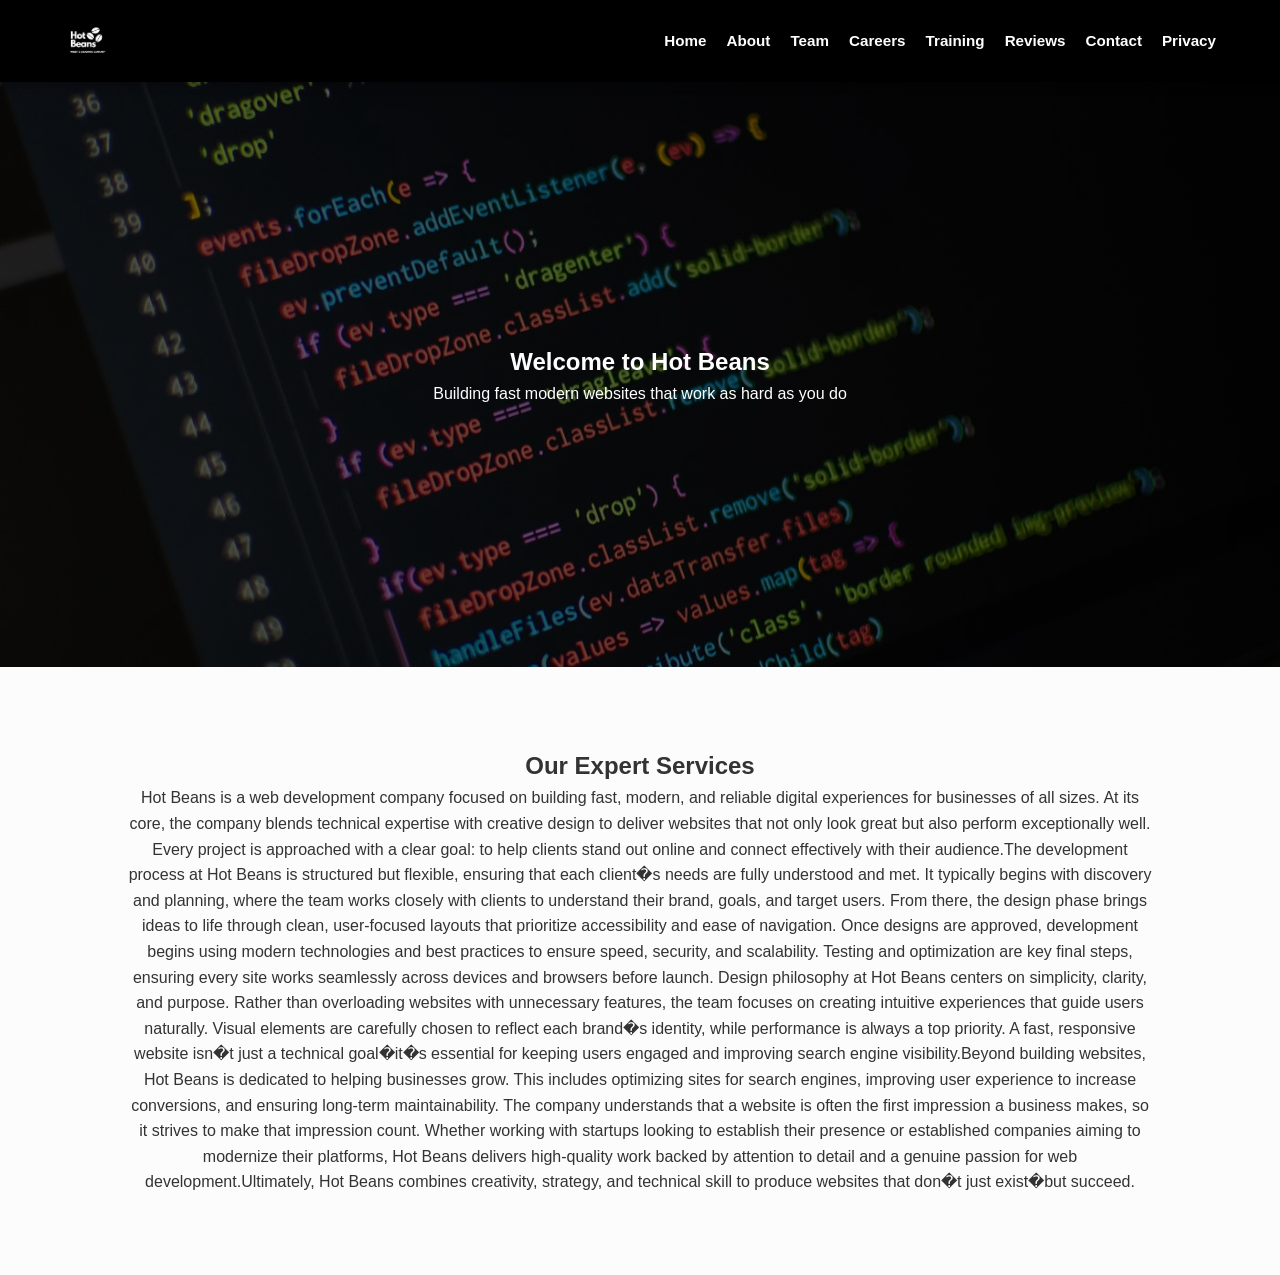
==== index.html @ b8879fb4 "Add files via upload" ====
<!DOCTYPE html>
<html lang="en">
<head>
    <meta charset="UTF-8"><title>Hot Beans - Home</title>
    <link rel="stylesheet" href="styles.css">
</head>
<body>
    <header>
        <img src="images/logo.png" class="logo" alt="Logo">
        <div class="menu-toggle" id="mobile-menu"><span class="bar"></span><span class="bar"></span><span class="bar"></span></div>
        <nav class="nav-menu">
            <a href="index.html">Home</a>
            <a href="about.html">About</a>
            <a href="team.html">Team</a>
            <a href="careers.html">Careers</a>
            <a href="training.html">Training</a>
            <a href="reviews.html">Reviews</a>
            <a href="contact.html">Contact</a>
            <a href="privacy.html">Privacy</a>
        </nav>
    </header>
    <section class="hero">
        <h1>Welcome to Hot Beans</h1>
        <p>Building fast modern websites that  work as hard as you do</p>
    </section>
    <section>
        <h2>Our Expert Services</h2>
        <p>
            Hot Beans is a web development company focused on building fast, modern, and reliable digital experiences for businesses of all sizes. At its core, the company blends technical expertise with creative design to deliver websites that not only look great but also perform exceptionally well. Every project is approached with a clear goal: to help clients stand out online and connect effectively with their audience.The development process at Hot Beans is structured but flexible, ensuring that each client�s needs are fully understood and met. It typically begins with discovery and planning, where the team works closely with clients to understand their brand, goals, and target users. From there, the design phase brings ideas to life through clean, user-focused layouts that prioritize accessibility and ease of navigation. Once designs are approved, development begins using modern technologies and best practices to ensure speed, security, and scalability. Testing and optimization are key final steps, ensuring every site works seamlessly across devices and browsers before launch. Design philosophy at Hot Beans centers on simplicity, clarity, and purpose. Rather than overloading websites with unnecessary features, the team focuses on creating intuitive experiences that guide users naturally. Visual elements are carefully chosen to reflect each brand�s identity, while performance is always a top priority. A fast, responsive website isn�t just a technical goal�it�s essential for keeping users engaged and improving search engine visibility.Beyond building websites, Hot Beans is dedicated to helping businesses grow. This includes optimizing sites for search engines, improving user experience to increase conversions, and ensuring long-term maintainability. The company understands that a website is often the first impression a business makes, so it strives to make that impression count. Whether working with startups looking to establish their presence or established companies aiming to modernize their platforms, Hot Beans delivers high-quality work backed by attention to detail and a genuine passion for web development.Ultimately, Hot Beans combines creativity, strategy, and technical skill to produce websites that don�t just exist�but succeed.
        </p>
    </section>
    <script src="script.js"></script>
</body>
</html>
---- styles.css ----
/* --- Modern Base Styles --- */
html {
    scroll-behavior: smooth; /* Makes page transitions feel premium */
}

* {
    box-sizing: border-box;
    margin: 0;
    padding: 0;
}

body {
    font-family: 'Segoe UI', Roboto, Helvetica, Arial, sans-serif;
    line-height: 1.6;
    color: #333;
    background-color: #fcfcfc;
}

/* --- Navigation --- */
header {
    background: #000;
    color: #fff;
    display: flex;
    justify-content: space-between;
    align-items: center;
    padding: 1rem 5%;
    position: sticky;
    top: 0;
    z-index: 1000;
    box-shadow: 0 2px 10px rgba(0,0,0,0.3);
}

.logo { height: 50px; cursor: pointer; }

.nav-menu { display: flex; gap: 20px; }

.nav-menu a {
    color: #fff;
    text-decoration: none;
    font-weight: 600;
    font-size: 0.95rem;
    transition: color 0.3s;
}

.nav-menu a:hover { color: #ff9900; }

/* --- Hamburger Menu --- */
.menu-toggle { display: none; flex-direction: column; cursor: pointer; }
.bar { width: 25px; height: 3px; background-color: white; margin: 4px 0; transition: 0.4s; }

/* --- Hero & Sections --- */
section { padding: 80px 10%; text-align: center; }

.hero {
    background: linear-gradient(rgba(0,0,0,0.6), rgba(0,0,0,0.6)), 
                url('images/Code.jpg') center/cover no-repeat;
    height: 65vh;
    display: flex;
    flex-direction: column;
    justify-content: center;
    align-items: center;
    color: white;
}

.page-img { 
    width: 100%; 
    max-width: 850px; 
    border-radius: 12px; 
    margin-bottom: 30px;
    box-shadow: 0 10px 30px rgba(0,0,0,0.1);
}

/* --- Grids (Team & Videos) --- */
.team-grid, .video-grid {
    display: grid;
    grid-template-columns: repeat(auto-fit, minmax(280px, 1fr));
    gap: 25px;
    margin-top: 40px;
}

.card, .video-card {
    background: #fff;
    padding: 20px;
    border-radius: 12px;
    box-shadow: 0 4px 15px rgba(0,0,0,0.05);
    transition: transform 0.3s ease, box-shadow 0.3s ease;
    text-align: left;
}

.card:hover, .video-card:hover {
    transform: translateY(-8px);
    box-shadow: 0 12px 25px rgba(0,0,0,0.15);
}

.card img {
    width: 100%;
    height: 250px;
    object-fit: cover;
    border-radius: 8px;
    margin-bottom: 15px;
}

/* --- Training Page Videos --- */
.video-card iframe {
    border-radius: 8px;
    margin-bottom: 15px;
}

/* --- Forms & Buttons --- */
.form-container {
    max-width: 650px;
    margin: 40px auto;
    padding: 30px;
    background: #fff;
    border-radius: 12px;
    box-shadow: 0 5px 20px rgba(0,0,0,0.05);
}

input, textarea {
    width: 100%;
    padding: 12px;
    margin: 10px 0;
    border: 1px solid #ddd;
    border-radius: 6px;
    font-size: 1rem;
}

button {
    background: #ff9900;
    color: white;
    border: none;
    padding: 14px;
    cursor: pointer;
    font-weight: bold;
    border-radius: 6px;
    width: 100%;
    transition: background 0.3s;
}

button:hover { background: #e68a00; }

/* --- Reviews --- */
.review-card {
    background: #fff;
    border-left: 6px solid #ff9900;
    margin: 15px 0;
    padding: 20px;
    text-align: left;
    border-radius: 0 8px 8px 0;
    box-shadow: 0 2px 10px rgba(0,0,0,0.05);
}

/* --- Mobile Responsive --- */
@media (max-width: 768px) {
    .menu-toggle { display: flex; }
    .nav-menu {
        display: none;
        flex-direction: column;
        width: 100%;
        position: absolute;
        top: 80px;
        left: 0;
        background: #000;
        padding: 30px;
        text-align: center;
    }
    .nav-menu.active { display: flex; }
}
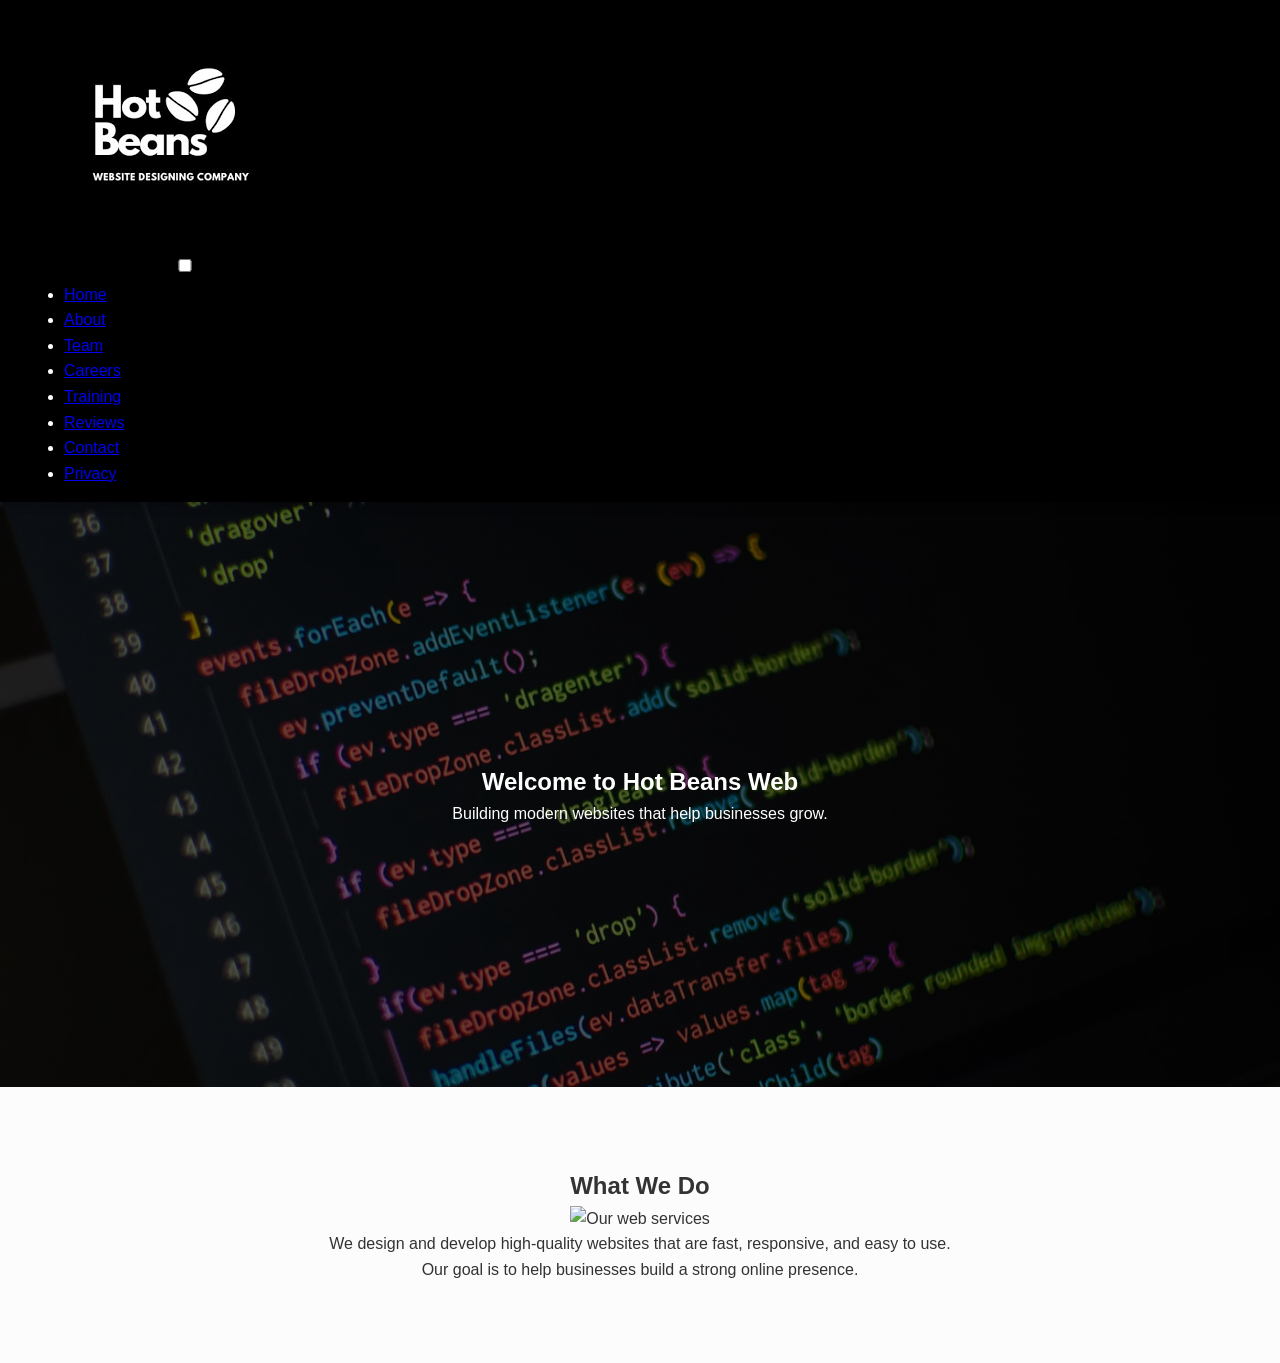
==== commit db04b343: "Update index.html" ====
--- a/index.html
+++ b/index.html
@@ -1,34 +1,74 @@
 <!DOCTYPE html>
 <html lang="en">
 <head>
-    <meta charset="UTF-8"><title>Hot Beans - Home</title>
-    <link rel="stylesheet" href="styles.css">
+  <!-- Defines character set -->
+  <meta charset="UTF-8">
+
+  <!-- Makes page responsive -->
+  <meta name="viewport" content="width=device-width, initial-scale=1.0">
+
+  <title>Hot Beans Web | Home</title>
+
+  <!-- Link CSS -->
+  <link rel="stylesheet" href="styles.css">
 </head>
+
 <body>
-    <header>
-        <img src="images/logo.png" class="logo" alt="Logo">
-        <div class="menu-toggle" id="mobile-menu"><span class="bar"></span><span class="bar"></span><span class="bar"></span></div>
-        <nav class="nav-menu">
-            <a href="index.html">Home</a>
-            <a href="about.html">About</a>
-            <a href="team.html">Team</a>
-            <a href="careers.html">Careers</a>
-            <a href="training.html">Training</a>
-            <a href="reviews.html">Reviews</a>
-            <a href="contact.html">Contact</a>
-            <a href="privacy.html">Privacy</a>
-        </nav>
-    </header>
-    <section class="hero">
-        <h1>Welcome to Hot Beans</h1>
-        <p>Building fast modern websites that  work as hard as you do</p>
-    </section>
-    <section>
-        <h2>Our Expert Services</h2>
-        <p>
-            Hot Beans is a web development company focused on building fast, modern, and reliable digital experiences for businesses of all sizes. At its core, the company blends technical expertise with creative design to deliver websites that not only look great but also perform exceptionally well. Every project is approached with a clear goal: to help clients stand out online and connect effectively with their audience.The development process at Hot Beans is structured but flexible, ensuring that each client�s needs are fully understood and met. It typically begins with discovery and planning, where the team works closely with clients to understand their brand, goals, and target users. From there, the design phase brings ideas to life through clean, user-focused layouts that prioritize accessibility and ease of navigation. Once designs are approved, development begins using modern technologies and best practices to ensure speed, security, and scalability. Testing and optimization are key final steps, ensuring every site works seamlessly across devices and browsers before launch. Design philosophy at Hot Beans centers on simplicity, clarity, and purpose. Rather than overloading websites with unnecessary features, the team focuses on creating intuitive experiences that guide users naturally. Visual elements are carefully chosen to reflect each brand�s identity, while performance is always a top priority. A fast, responsive website isn�t just a technical goal�it�s essential for keeping users engaged and improving search engine visibility.Beyond building websites, Hot Beans is dedicated to helping businesses grow. This includes optimizing sites for search engines, improving user experience to increase conversions, and ensuring long-term maintainability. The company understands that a website is often the first impression a business makes, so it strives to make that impression count. Whether working with startups looking to establish their presence or established companies aiming to modernize their platforms, Hot Beans delivers high-quality work backed by attention to detail and a genuine passion for web development.Ultimately, Hot Beans combines creativity, strategy, and technical skill to produce websites that don�t just exist�but succeed.
-        </p>
-    </section>
-    <script src="script.js"></script>
+
+<!-- NAVBAR -->
+<header>
+  <nav class="navbar">
+
+    <!-- LOGO -->
+    <img src="images/logo.png" alt="Hot Beans Web Logo">
+
+    <!-- MOBILE MENU TOGGLE -->
+    <input type="checkbox" id="menu-toggle">
+
+    <!-- HAMBURGER ICON -->
+    <label for="menu-toggle" class="hamburger">
+      <span></span><span></span><span></span>
+    </label>
+
+    <!-- NAV LINKS -->
+    <ul class="nav-links">
+      <li><a href="index.html">Home</a></li>
+      <li><a href="about.html">About</a></li>
+      <li><a href="team.html">Team</a></li>
+      <li><a href="careers.html">Careers</a></li>
+      <li><a href="training.html">Training</a></li>
+      <li><a href="reviews.html">Reviews</a></li>
+      <li><a href="contact.html">Contact</a></li>
+      <li><a href="privacy.html">Privacy</a></li>
+    </ul>
+
+  </nav>
+</header>
+
+<!-- HERO -->
+<section class="hero">
+  <h1>Welcome to Hot Beans Web</h1>
+  <p>Building modern websites that help businesses grow.</p>
+</section>
+
+<!-- MAIN CONTENT -->
+<section>
+  <h2>What We Do</h2>
+
+  <!-- IMAGE -->
+  <img src="images/home-services.jpg" alt="Our web services">
+
+  <p>
+    We design and develop high-quality websites that are fast, responsive,
+    and easy to use.
+  </p>
+
+  <p>
+    Our goal is to help businesses build a strong online presence.
+  </p>
+</section>
+
+<script src="script.js"></script>
+
 </body>
-</html>+</html>
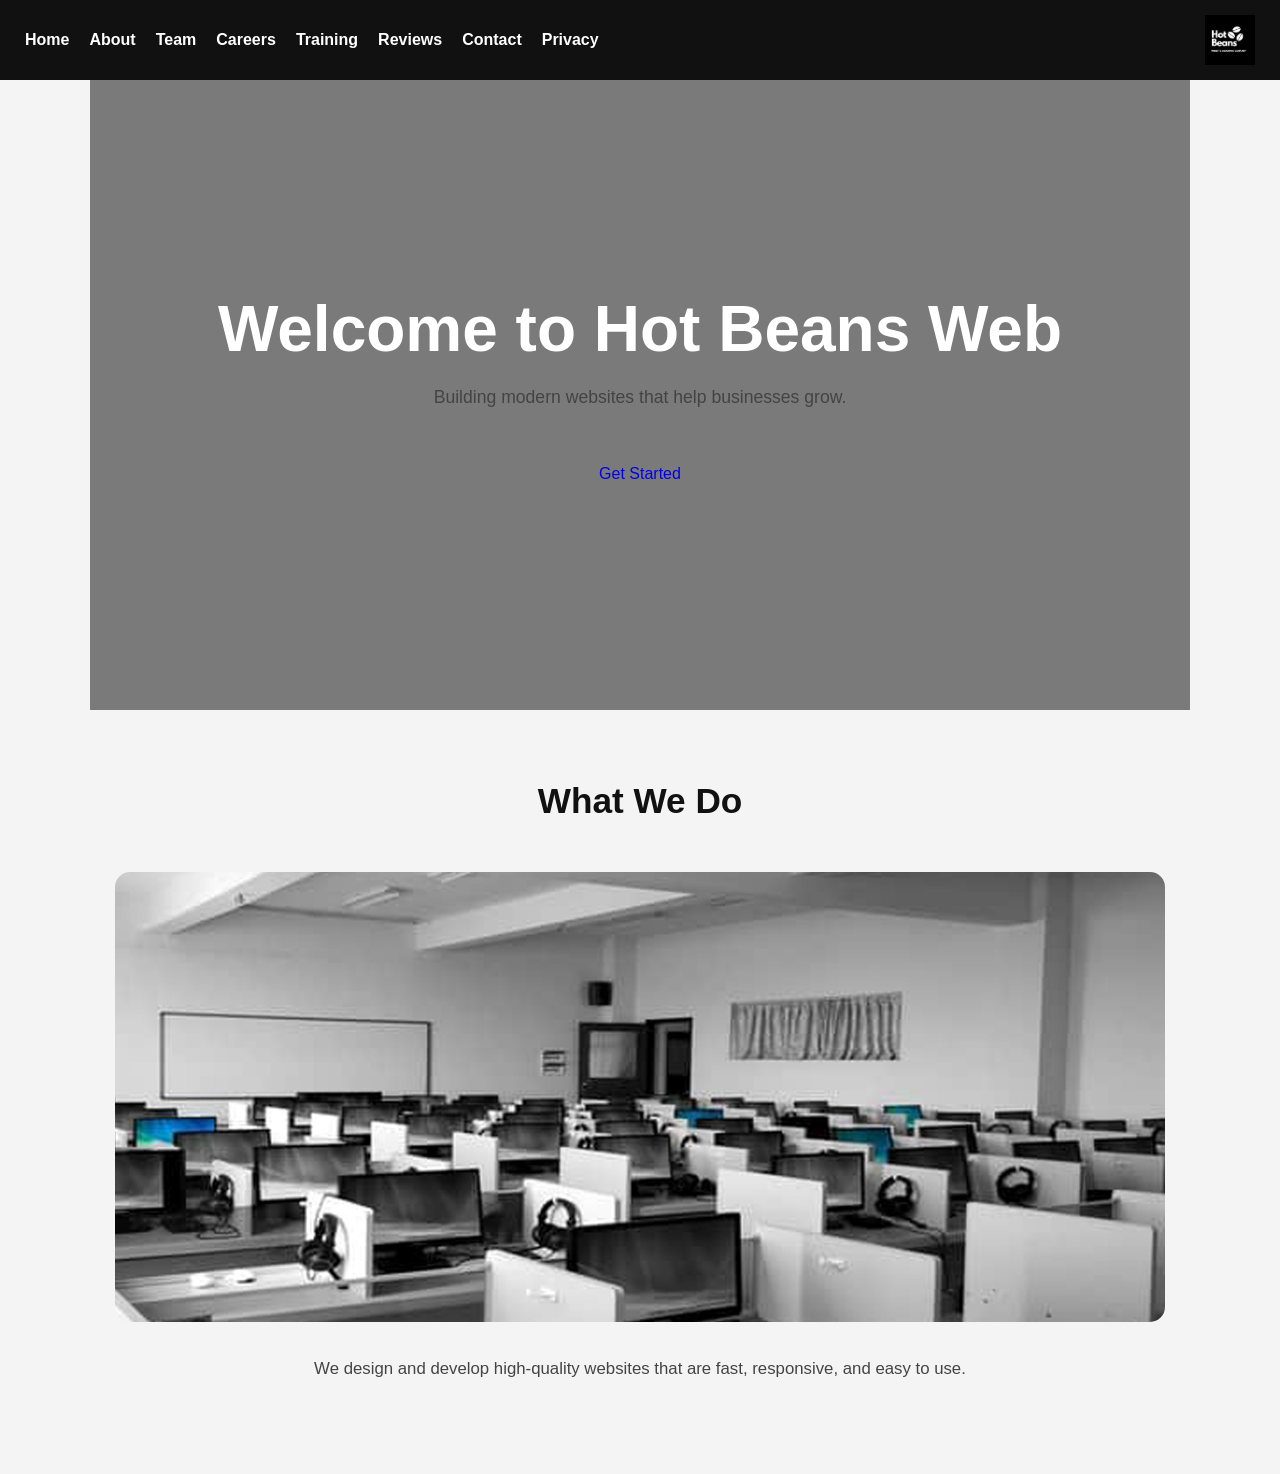
==== commit 9ec8cf27: "Update index.html" ====
--- a/index.html
+++ b/index.html
@@ -1,36 +1,14 @@
 <!DOCTYPE html>
 <html lang="en">
 <head>
-  <!-- Defines character set -->
   <meta charset="UTF-8">
-
-  <!-- Makes page responsive -->
   <meta name="viewport" content="width=device-width, initial-scale=1.0">
-
   <title>Hot Beans Web | Home</title>
-
-  <!-- Link CSS -->
   <link rel="stylesheet" href="styles.css">
 </head>
-
 <body>
-
-<!-- NAVBAR -->
 <header>
   <nav class="navbar">
-
-    <!-- LOGO -->
-    <img src="images/logo.png" alt="Hot Beans Web Logo">
-
-    <!-- MOBILE MENU TOGGLE -->
-    <input type="checkbox" id="menu-toggle">
-
-    <!-- HAMBURGER ICON -->
-    <label for="menu-toggle" class="hamburger">
-      <span></span><span></span><span></span>
-    </label>
-
-    <!-- NAV LINKS -->
     <ul class="nav-links">
       <li><a href="index.html">Home</a></li>
       <li><a href="about.html">About</a></li>
@@ -41,34 +19,21 @@
       <li><a href="contact.html">Contact</a></li>
       <li><a href="privacy.html">Privacy</a></li>
     </ul>
-
+    <img src="images/logo.png" alt="Hot Beans Web Logo" class="logo">
+    <input type="checkbox" id="menu-toggle">
+    <label for="menu-toggle" class="hamburger"><span></span><span></span><span></span></label>
   </nav>
 </header>
-
-<!-- HERO -->
 <section class="hero">
   <h1>Welcome to Hot Beans Web</h1>
   <p>Building modern websites that help businesses grow.</p>
+  <a href="contact.html" class="btn-primary" style="text-decoration:none; display:inline-block; margin-top:15px; width:auto; padding: 12px 30px;">Get Started</a>
 </section>
-
-<!-- MAIN CONTENT -->
 <section>
   <h2>What We Do</h2>
-
-  <!-- IMAGE -->
-  <img src="images/home-services.jpg" alt="Our web services">
-
-  <p>
-    We design and develop high-quality websites that are fast, responsive,
-    and easy to use.
-  </p>
-
-  <p>
-    Our goal is to help businesses build a strong online presence.
-  </p>
+  <img src="images/home-services.jpg" alt="Our web services" class="featured-image">
+  <p>We design and develop high-quality websites that are fast, responsive, and easy to use.</p>
 </section>
-
 <script src="script.js"></script>
-
 </body>
 </html>
--- a/styles.css
+++ b/styles.css
@@ -1,168 +1,426 @@
-/* --- Modern Base Styles --- */
-html {
-    scroll-behavior: smooth; /* Makes page transitions feel premium */
-}
+/* =========================
+   GLOBAL RESET
+========================= */
 
 * {
-    box-sizing: border-box;
-    margin: 0;
-    padding: 0;
-}
+  margin: 0;
+  padding: 0;
+  box-sizing: border-box;
+}
+
+/* =========================
+   BODY
+========================= */
 
 body {
-    font-family: 'Segoe UI', Roboto, Helvetica, Arial, sans-serif;
-    line-height: 1.6;
-    color: #333;
-    background-color: #fcfcfc;
-}
-
-/* --- Navigation --- */
-header {
-    background: #000;
-    color: #fff;
+  font-family: Arial, sans-serif;
+  background: #f4f4f4;
+  color: #222;
+  line-height: 1.7;
+  overflow-x: hidden;
+}
+
+/* =========================
+   HEADINGS
+========================= */
+
+h1,
+h2,
+h3 {
+  line-height: 1.2;
+}
+
+/* =========================
+   NAVBAR
+========================= */
+
+.navbar {
+  position: relative;
+
+  display: flex;
+  justify-content: space-between;
+  align-items: center;
+
+  background: #111;
+
+  padding: 15px 25px;
+}
+
+/* LOGO */
+
+.logo {
+  height: 50px;
+}
+
+/* =========================
+   NAVIGATION LINKS
+========================= */
+
+.nav-links {
+  display: flex;
+  gap: 20px;
+
+  list-style: none;
+}
+
+.nav-links li a {
+  color: white;
+
+  text-decoration: none;
+
+  font-weight: bold;
+
+  transition: 0.3s;
+}
+
+.nav-links li a:hover {
+  color: #00bfff;
+}
+
+/* =========================
+   HAMBURGER MENU
+========================= */
+
+#menu-toggle {
+  display: none;
+}
+
+.hamburger {
+  display: none;
+
+  flex-direction: column;
+
+  cursor: pointer;
+
+  gap: 5px;
+}
+
+/* 3 LINES */
+
+.hamburger span {
+  width: 28px;
+  height: 3px;
+
+  background: white;
+
+  border-radius: 3px;
+}
+
+/* =========================
+   MOBILE MENU
+========================= */
+
+@media (max-width: 768px) {
+
+  .hamburger {
     display: flex;
-    justify-content: space-between;
-    align-items: center;
-    padding: 1rem 5%;
-    position: sticky;
-    top: 0;
-    z-index: 1000;
-    box-shadow: 0 2px 10px rgba(0,0,0,0.3);
-}
-
-.logo { height: 50px; cursor: pointer; }
-
-.nav-menu { display: flex; gap: 20px; }
-
-.nav-menu a {
-    color: #fff;
-    text-decoration: none;
-    font-weight: 600;
-    font-size: 0.95rem;
-    transition: color 0.3s;
-}
-
-.nav-menu a:hover { color: #ff9900; }
-
-/* --- Hamburger Menu --- */
-.menu-toggle { display: none; flex-direction: column; cursor: pointer; }
-.bar { width: 25px; height: 3px; background-color: white; margin: 4px 0; transition: 0.4s; }
-
-/* --- Hero & Sections --- */
-section { padding: 80px 10%; text-align: center; }
+  }
+
+  .nav-links {
+    position: absolute;
+
+    top: 75px;
+    right: 20px;
+
+    width: 220px;
+
+    background: #111;
+
+    border-radius: 10px;
+
+    padding: 15px;
+
+    flex-direction: column;
+
+    display: none;
+
+    box-shadow: 0 5px 15px rgba(0,0,0,0.3);
+  }
+
+  .nav-links li {
+    margin: 10px 0;
+  }
+
+  #menu-toggle:checked + .hamburger + .nav-links {
+    display: flex;
+  }
+}
+
+/* =========================
+   HERO SECTION
+========================= */
 
 .hero {
-    background: linear-gradient(rgba(0,0,0,0.6), rgba(0,0,0,0.6)), 
-                url('images/Code.jpg') center/cover no-repeat;
-    height: 65vh;
-    display: flex;
-    flex-direction: column;
-    justify-content: center;
-    align-items: center;
-    color: white;
-}
-
-.page-img { 
-    width: 100%; 
-    max-width: 850px; 
-    border-radius: 12px; 
-    margin-bottom: 30px;
-    box-shadow: 0 10px 30px rgba(0,0,0,0.1);
-}
-
-/* --- Grids (Team & Videos) --- */
-.team-grid, .video-grid {
-    display: grid;
-    grid-template-columns: repeat(auto-fit, minmax(280px, 1fr));
-    gap: 25px;
-    margin-top: 40px;
-}
-
-.card, .video-card {
-    background: #fff;
-    padding: 20px;
-    border-radius: 12px;
-    box-shadow: 0 4px 15px rgba(0,0,0,0.05);
-    transition: transform 0.3s ease, box-shadow 0.3s ease;
-    text-align: left;
-}
-
-.card:hover, .video-card:hover {
-    transform: translateY(-8px);
-    box-shadow: 0 12px 25px rgba(0,0,0,0.15);
-}
+  min-height: 70vh;
+
+  display: flex;
+  flex-direction: column;
+  justify-content: center;
+  align-items: center;
+
+  text-align: center;
+
+  padding: 60px 20px;
+
+  background:
+    linear-gradient(
+      rgba(0,0,0,0.5),
+      rgba(0,0,0,0.5)
+    ),
+    url("images/hero.jpg");
+
+  background-size: cover;
+  background-position: center;
+
+  color: white;
+}
+
+.hero h1 {
+  font-size: clamp(2rem, 5vw, 4rem);
+
+  margin-bottom: 15px;
+}
+
+.hero p {
+  font-size: 1.1rem;
+
+  max-width: 700px;
+}
+
+/* =========================
+   PAGE SECTIONS
+========================= */
+
+section {
+  width: 100%;
+  max-width: 1100px;
+
+  margin: 0 auto;
+
+  padding: 70px 25px;
+}
+
+/* SECTION TITLES */
+
+section h2 {
+  text-align: center;
+
+  font-size: 2.2rem;
+
+  margin-bottom: 25px;
+
+  color: #111;
+}
+
+/* PARAGRAPHS */
+
+section p {
+  max-width: 800px;
+
+  margin: 0 auto 20px auto;
+
+  text-align: center;
+
+  font-size: 1.05rem;
+
+  color: #444;
+}
+
+/* =========================
+   IMAGES
+========================= */
+
+section img {
+  width: 100%;
+
+  max-height: 450px;
+
+  object-fit: cover;
+
+  border-radius: 15px;
+
+  margin: 25px 0;
+}
+
+/* =========================
+   TEAM GRID
+========================= */
+
+.team-grid {
+  display: grid;
+
+  grid-template-columns:
+    repeat(auto-fit, minmax(250px, 1fr));
+
+  gap: 25px;
+}
+
+/* =========================
+   VIDEO GRID
+========================= */
+
+.video-grid {
+  display: grid;
+
+  grid-template-columns:
+    repeat(auto-fit, minmax(300px, 1fr));
+
+  gap: 25px;
+}
+
+/* =========================
+   CARDS
+========================= */
+
+.card,
+.video-card {
+  background: white;
+
+  border-radius: 15px;
+
+  overflow: hidden;
+
+  box-shadow: 0 4px 12px rgba(0,0,0,0.08);
+
+  transition: 0.3s;
+
+  padding-bottom: 20px;
+}
+
+.card:hover,
+.video-card:hover {
+  transform: translateY(-5px);
+}
+
+/* CARD IMAGES */
 
 .card img {
-    width: 100%;
-    height: 250px;
-    object-fit: cover;
-    border-radius: 8px;
-    margin-bottom: 15px;
-}
-
-/* --- Training Page Videos --- */
-.video-card iframe {
-    border-radius: 8px;
-    margin-bottom: 15px;
-}
-
-/* --- Forms & Buttons --- */
+  width: 100%;
+
+  height: 260px;
+
+  object-fit: cover;
+}
+
+/* CARD TEXT */
+
+.card h3,
+.video-card h3 {
+  margin: 15px 15px 10px;
+}
+
+.card p,
+.video-card p {
+  padding: 0 15px;
+}
+
+/* =========================
+   VIDEOS
+========================= */
+
+iframe {
+  width: 100%;
+
+  height: 220px;
+
+  border: none;
+
+  border-radius: 10px;
+}
+
+/* =========================
+   FORMS
+========================= */
+
 .form-container {
-    max-width: 650px;
-    margin: 40px auto;
-    padding: 30px;
-    background: #fff;
-    border-radius: 12px;
-    box-shadow: 0 5px 20px rgba(0,0,0,0.05);
-}
-
-input, textarea {
-    width: 100%;
-    padding: 12px;
-    margin: 10px 0;
-    border: 1px solid #ddd;
-    border-radius: 6px;
-    font-size: 1rem;
-}
+  max-width: 700px;
+
+  margin: auto;
+}
+
+form {
+  display: flex;
+
+  flex-direction: column;
+
+  gap: 15px;
+}
+
+/* INPUTS */
+
+input,
+textarea {
+  padding: 12px;
+
+  border: 1px solid #ccc;
+
+  border-radius: 8px;
+
+  font-size: 1rem;
+}
+
+textarea {
+  min-height: 150px;
+
+  resize: vertical;
+}
+
+/* BUTTON */
 
 button {
-    background: #ff9900;
-    color: white;
-    border: none;
-    padding: 14px;
-    cursor: pointer;
-    font-weight: bold;
-    border-radius: 6px;
-    width: 100%;
-    transition: background 0.3s;
-}
-
-button:hover { background: #e68a00; }
-
-/* --- Reviews --- */
-.review-card {
-    background: #fff;
-    border-left: 6px solid #ff9900;
-    margin: 15px 0;
-    padding: 20px;
-    text-align: left;
-    border-radius: 0 8px 8px 0;
-    box-shadow: 0 2px 10px rgba(0,0,0,0.05);
-}
-
-/* --- Mobile Responsive --- */
-@media (max-width: 768px) {
-    .menu-toggle { display: flex; }
-    .nav-menu {
-        display: none;
-        flex-direction: column;
-        width: 100%;
-        position: absolute;
-        top: 80px;
-        left: 0;
-        background: #000;
-        padding: 30px;
-        text-align: center;
-    }
-    .nav-menu.active { display: flex; }
-}+  padding: 12px;
+
+  background: #111;
+
+  color: white;
+
+  border: none;
+
+  border-radius: 8px;
+
+  font-size: 1rem;
+
+  cursor: pointer;
+
+  transition: 0.3s;
+}
+
+button:hover {
+  background: #00bfff;
+}
+
+/* =========================
+   REVIEWS
+========================= */
+
+#review-list {
+  margin-top: 30px;
+}
+
+#review-list div {
+  background: white;
+
+  padding: 15px;
+
+  border-radius: 10px;
+
+  margin-bottom: 15px;
+
+  box-shadow: 0 3px 10px rgba(0,0,0,0.1);
+}
+
+/* =========================
+   FOOTER
+========================= */
+
+footer {
+  background: #111;
+
+  color: white;
+
+  text-align: center;
+
+  padding: 20px;
+
+  margin-top: 40px;
+}
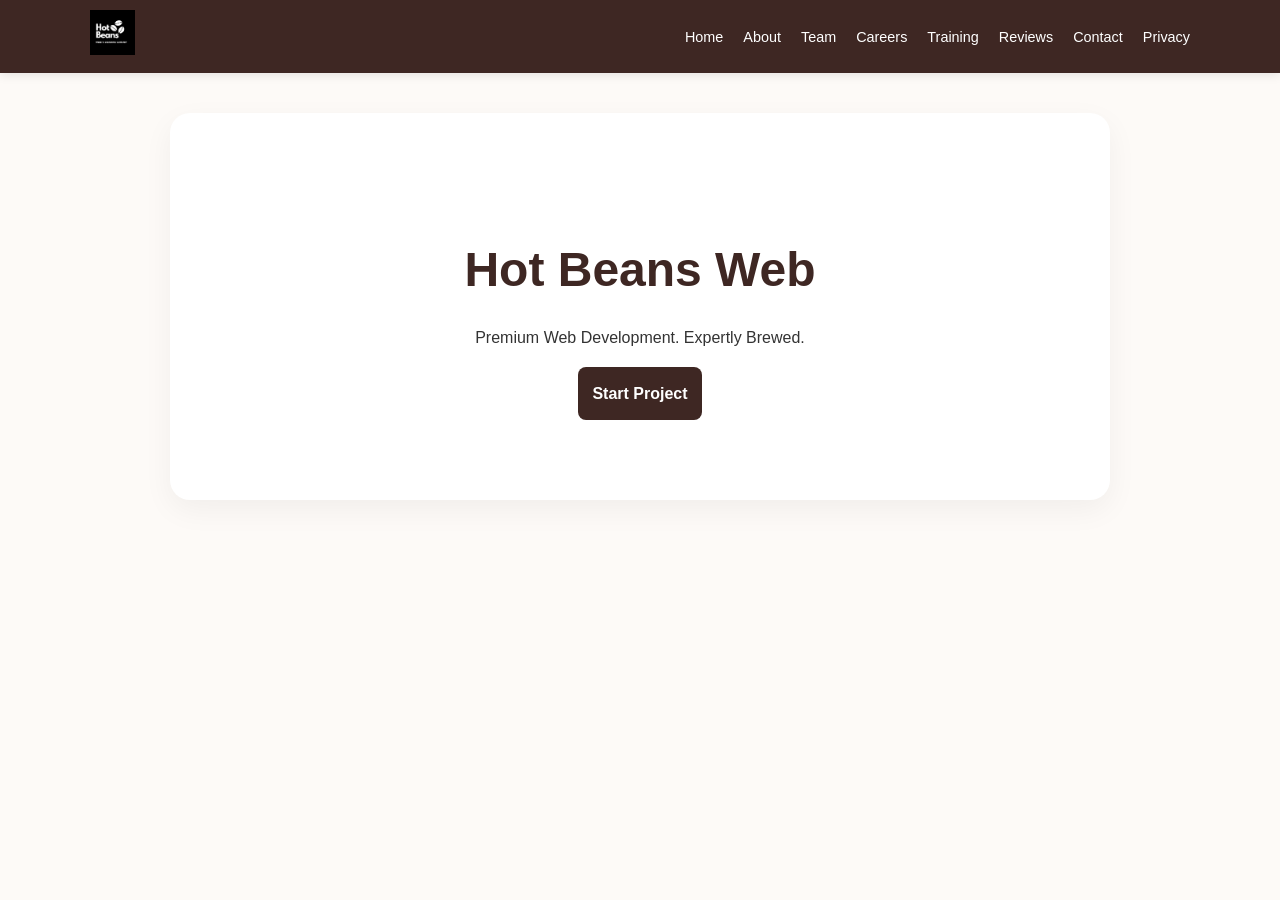
==== commit 26248c75: "Update index.html" ====
--- a/index.html
+++ b/index.html
@@ -1,39 +1,36 @@
 <!DOCTYPE html>
 <html lang="en">
 <head>
-  <meta charset="UTF-8">
-  <meta name="viewport" content="width=device-width, initial-scale=1.0">
-  <title>Hot Beans Web | Home</title>
-  <link rel="stylesheet" href="styles.css">
+    <meta charset="UTF-8">
+    <meta name="viewport" content="width=device-width, initial-scale=1.0">
+    <title>Home | Hot Beans Web</title>
+    <link rel="stylesheet" href="styles.css">
 </head>
 <body>
-<header>
-  <nav class="navbar">
-    <ul class="nav-links">
-      <li><a href="index.html">Home</a></li>
-      <li><a href="about.html">About</a></li>
-      <li><a href="team.html">Team</a></li>
-      <li><a href="careers.html">Careers</a></li>
-      <li><a href="training.html">Training</a></li>
-      <li><a href="reviews.html">Reviews</a></li>
-      <li><a href="contact.html">Contact</a></li>
-      <li><a href="privacy.html">Privacy</a></li>
-    </ul>
-    <img src="images/logo.png" alt="Hot Beans Web Logo" class="logo">
-    <input type="checkbox" id="menu-toggle">
-    <label for="menu-toggle" class="hamburger"><span></span><span></span><span></span></label>
-  </nav>
-</header>
-<section class="hero">
-  <h1>Welcome to Hot Beans Web</h1>
-  <p>Building modern websites that help businesses grow.</p>
-  <a href="contact.html" class="btn-primary" style="text-decoration:none; display:inline-block; margin-top:15px; width:auto; padding: 12px 30px;">Get Started</a>
-</section>
-<section>
-  <h2>What We Do</h2>
-  <img src="images/home-services.jpg" alt="Our web services" class="featured-image">
-  <p>We design and develop high-quality websites that are fast, responsive, and easy to use.</p>
-</section>
-<script src="script.js"></script>
+    <header>
+        <nav class="navbar">
+            <div class="logo-side"><img src="images/logo.png" alt="Logo" class="logo"></div>
+            <div class="menu-side">
+                <input type="checkbox" id="menu-toggle">
+                <label for="menu-toggle" class="hamburger"><span></span><span></span><span></span></label>
+                <ul class="nav-links">
+                    <li><a href="index.html">Home</a></li>
+                    <li><a href="about.html">About</a></li>
+                    <li><a href="team.html">Team</a></li>
+                    <li><a href="careers.html">Careers</a></li>
+                    <li><a href="training.html">Training</a></li>
+                    <li><a href="reviews.html">Reviews</a></li>
+                    <li><a href="contact.html">Contact</a></li>
+                    <li><a href="privacy.html">Privacy</a></li>
+                </ul>
+            </div>
+        </nav>
+    </header>
+    <section class="hero">
+        <h1>Hot Beans Web</h1>
+        <p>Premium Web Development. Expertly Brewed.</p>
+        <a href="contact.html" class="btn-primary" style="display:inline-block; width:auto; text-decoration:none;">Start Project</a>
+    </section>
+    <script src="script.js"></script>
 </body>
 </html>
--- a/styles.css
+++ b/styles.css
@@ -1,426 +1,43 @@
-/* =========================
-   GLOBAL RESET
-========================= */
-
-* {
-  margin: 0;
-  padding: 0;
-  box-sizing: border-box;
+:root {
+  --primary: #3e2723; /* Dark Coffee */
+  --accent: #d4a373;  /* Warm Bean */
+  --bg: #fdfaf7;      /* Cream */
 }
 
-/* =========================
-   BODY
-========================= */
+body { font-family: 'Segoe UI', sans-serif; margin: 0; background: var(--bg); color: #333; line-height: 1.6; }
 
-body {
-  font-family: Arial, sans-serif;
-  background: #f4f4f4;
-  color: #222;
-  line-height: 1.7;
-  overflow-x: hidden;
+/* Navbar - Menu on Left, Logo on Right */
+header { background: var(--primary); padding: 10px 0; position: sticky; top: 0; z-index: 1000; box-shadow: 0 2px 10px rgba(0,0,0,0.1); }
+.navbar { display: flex; align-items: center; justify-content: space-between; max-width: 1100px; margin: 0 auto; padding: 0 20px; }
+.nav-links { display: flex; list-style: none; gap: 20px; margin: 0; padding: 0; }
+.nav-links a { color: white; text-decoration: none; font-weight: 500; font-size: 0.9rem; transition: 0.3s; }
+.nav-links a:hover { color: var(--accent); }
+.logo { height: 45px; }
+
+/* Main Content */
+section { max-width: 900px; margin: 40px auto; padding: 20px; text-align: center; }
+.hero { padding: 80px 20px; background: white; border-radius: 20px; box-shadow: 0 10px 30px rgba(0,0,0,0.05); }
+h1 { font-size: 3rem; color: var(--primary); margin-bottom: 10px; }
+h2 { color: var(--primary); margin-bottom: 30px; font-size: 2.2rem; }
+.featured-image { width: 100%; max-width: 700px; border-radius: 15px; margin: 20px 0; box-shadow: 0 5px 15px rgba(0,0,0,0.1); }
+.content-box { background: white; padding: 30px; border-radius: 15px; box-shadow: 0 4px 10px rgba(0,0,0,0.03); max-width: 700px; margin: 0 auto; }
+
+/* Forms */
+.form-container { background: white; padding: 30px; border-radius: 15px; box-shadow: 0 5px 20px rgba(0,0,0,0.05); max-width: 500px; margin: 0 auto; }
+input, textarea { width: 100%; padding: 12px; margin: 10px 0; border: 1px solid #ddd; border-radius: 8px; box-sizing: border-box; }
+.btn-primary { background: var(--primary); color: white; border: none; padding: 14px; border-radius: 8px; cursor: pointer; width: 100%; font-weight: bold; transition: 0.3s; }
+.btn-primary:hover { background: #5d3a33; transform: translateY(-2px); }
+
+/* Grids & Reviews */
+.team-grid, .video-grid { display: grid; grid-template-columns: repeat(auto-fit, minmax(250px, 1fr)); gap: 25px; margin-top: 30px; }
+.card, .review-item { background: white; padding: 20px; border-radius: 15px; box-shadow: 0 4px 12px rgba(0,0,0,0.05); }
+.card img { width: 110px; height: 110px; border-radius: 50%; object-fit: cover; margin-bottom: 15px; }
+.contact-info { display: flex; justify-content: center; gap: 30px; margin-bottom: 30px; font-weight: bold; }
+
+/* Mobile Menu */
+#menu-toggle { display: none; }
+@media (max-width: 768px) {
+  .nav-links { display: none; flex-direction: column; width: 100%; position: absolute; top: 65px; left: 0; background: var(--primary); padding: 20px; }
+  #menu-toggle:checked ~ .nav-links { display: flex; }
+  .hamburger { cursor: pointer; color: white; display: block; order: -1; }
 }
-
-/* =========================
-   HEADINGS
-========================= */
-
-h1,
-h2,
-h3 {
-  line-height: 1.2;
-}
-
-/* =========================
-   NAVBAR
-========================= */
-
-.navbar {
-  position: relative;
-
-  display: flex;
-  justify-content: space-between;
-  align-items: center;
-
-  background: #111;
-
-  padding: 15px 25px;
-}
-
-/* LOGO */
-
-.logo {
-  height: 50px;
-}
-
-/* =========================
-   NAVIGATION LINKS
-========================= */
-
-.nav-links {
-  display: flex;
-  gap: 20px;
-
-  list-style: none;
-}
-
-.nav-links li a {
-  color: white;
-
-  text-decoration: none;
-
-  font-weight: bold;
-
-  transition: 0.3s;
-}
-
-.nav-links li a:hover {
-  color: #00bfff;
-}
-
-/* =========================
-   HAMBURGER MENU
-========================= */
-
-#menu-toggle {
-  display: none;
-}
-
-.hamburger {
-  display: none;
-
-  flex-direction: column;
-
-  cursor: pointer;
-
-  gap: 5px;
-}
-
-/* 3 LINES */
-
-.hamburger span {
-  width: 28px;
-  height: 3px;
-
-  background: white;
-
-  border-radius: 3px;
-}
-
-/* =========================
-   MOBILE MENU
-========================= */
-
-@media (max-width: 768px) {
-
-  .hamburger {
-    display: flex;
-  }
-
-  .nav-links {
-    position: absolute;
-
-    top: 75px;
-    right: 20px;
-
-    width: 220px;
-
-    background: #111;
-
-    border-radius: 10px;
-
-    padding: 15px;
-
-    flex-direction: column;
-
-    display: none;
-
-    box-shadow: 0 5px 15px rgba(0,0,0,0.3);
-  }
-
-  .nav-links li {
-    margin: 10px 0;
-  }
-
-  #menu-toggle:checked + .hamburger + .nav-links {
-    display: flex;
-  }
-}
-
-/* =========================
-   HERO SECTION
-========================= */
-
-.hero {
-  min-height: 70vh;
-
-  display: flex;
-  flex-direction: column;
-  justify-content: center;
-  align-items: center;
-
-  text-align: center;
-
-  padding: 60px 20px;
-
-  background:
-    linear-gradient(
-      rgba(0,0,0,0.5),
-      rgba(0,0,0,0.5)
-    ),
-    url("images/hero.jpg");
-
-  background-size: cover;
-  background-position: center;
-
-  color: white;
-}
-
-.hero h1 {
-  font-size: clamp(2rem, 5vw, 4rem);
-
-  margin-bottom: 15px;
-}
-
-.hero p {
-  font-size: 1.1rem;
-
-  max-width: 700px;
-}
-
-/* =========================
-   PAGE SECTIONS
-========================= */
-
-section {
-  width: 100%;
-  max-width: 1100px;
-
-  margin: 0 auto;
-
-  padding: 70px 25px;
-}
-
-/* SECTION TITLES */
-
-section h2 {
-  text-align: center;
-
-  font-size: 2.2rem;
-
-  margin-bottom: 25px;
-
-  color: #111;
-}
-
-/* PARAGRAPHS */
-
-section p {
-  max-width: 800px;
-
-  margin: 0 auto 20px auto;
-
-  text-align: center;
-
-  font-size: 1.05rem;
-
-  color: #444;
-}
-
-/* =========================
-   IMAGES
-========================= */
-
-section img {
-  width: 100%;
-
-  max-height: 450px;
-
-  object-fit: cover;
-
-  border-radius: 15px;
-
-  margin: 25px 0;
-}
-
-/* =========================
-   TEAM GRID
-========================= */
-
-.team-grid {
-  display: grid;
-
-  grid-template-columns:
-    repeat(auto-fit, minmax(250px, 1fr));
-
-  gap: 25px;
-}
-
-/* =========================
-   VIDEO GRID
-========================= */
-
-.video-grid {
-  display: grid;
-
-  grid-template-columns:
-    repeat(auto-fit, minmax(300px, 1fr));
-
-  gap: 25px;
-}
-
-/* =========================
-   CARDS
-========================= */
-
-.card,
-.video-card {
-  background: white;
-
-  border-radius: 15px;
-
-  overflow: hidden;
-
-  box-shadow: 0 4px 12px rgba(0,0,0,0.08);
-
-  transition: 0.3s;
-
-  padding-bottom: 20px;
-}
-
-.card:hover,
-.video-card:hover {
-  transform: translateY(-5px);
-}
-
-/* CARD IMAGES */
-
-.card img {
-  width: 100%;
-
-  height: 260px;
-
-  object-fit: cover;
-}
-
-/* CARD TEXT */
-
-.card h3,
-.video-card h3 {
-  margin: 15px 15px 10px;
-}
-
-.card p,
-.video-card p {
-  padding: 0 15px;
-}
-
-/* =========================
-   VIDEOS
-========================= */
-
-iframe {
-  width: 100%;
-
-  height: 220px;
-
-  border: none;
-
-  border-radius: 10px;
-}
-
-/* =========================
-   FORMS
-========================= */
-
-.form-container {
-  max-width: 700px;
-
-  margin: auto;
-}
-
-form {
-  display: flex;
-
-  flex-direction: column;
-
-  gap: 15px;
-}
-
-/* INPUTS */
-
-input,
-textarea {
-  padding: 12px;
-
-  border: 1px solid #ccc;
-
-  border-radius: 8px;
-
-  font-size: 1rem;
-}
-
-textarea {
-  min-height: 150px;
-
-  resize: vertical;
-}
-
-/* BUTTON */
-
-button {
-  padding: 12px;
-
-  background: #111;
-
-  color: white;
-
-  border: none;
-
-  border-radius: 8px;
-
-  font-size: 1rem;
-
-  cursor: pointer;
-
-  transition: 0.3s;
-}
-
-button:hover {
-  background: #00bfff;
-}
-
-/* =========================
-   REVIEWS
-========================= */
-
-#review-list {
-  margin-top: 30px;
-}
-
-#review-list div {
-  background: white;
-
-  padding: 15px;
-
-  border-radius: 10px;
-
-  margin-bottom: 15px;
-
-  box-shadow: 0 3px 10px rgba(0,0,0,0.1);
-}
-
-/* =========================
-   FOOTER
-========================= */
-
-footer {
-  background: #111;
-
-  color: white;
-
-  text-align: center;
-
-  padding: 20px;
-
-  margin-top: 40px;
-}
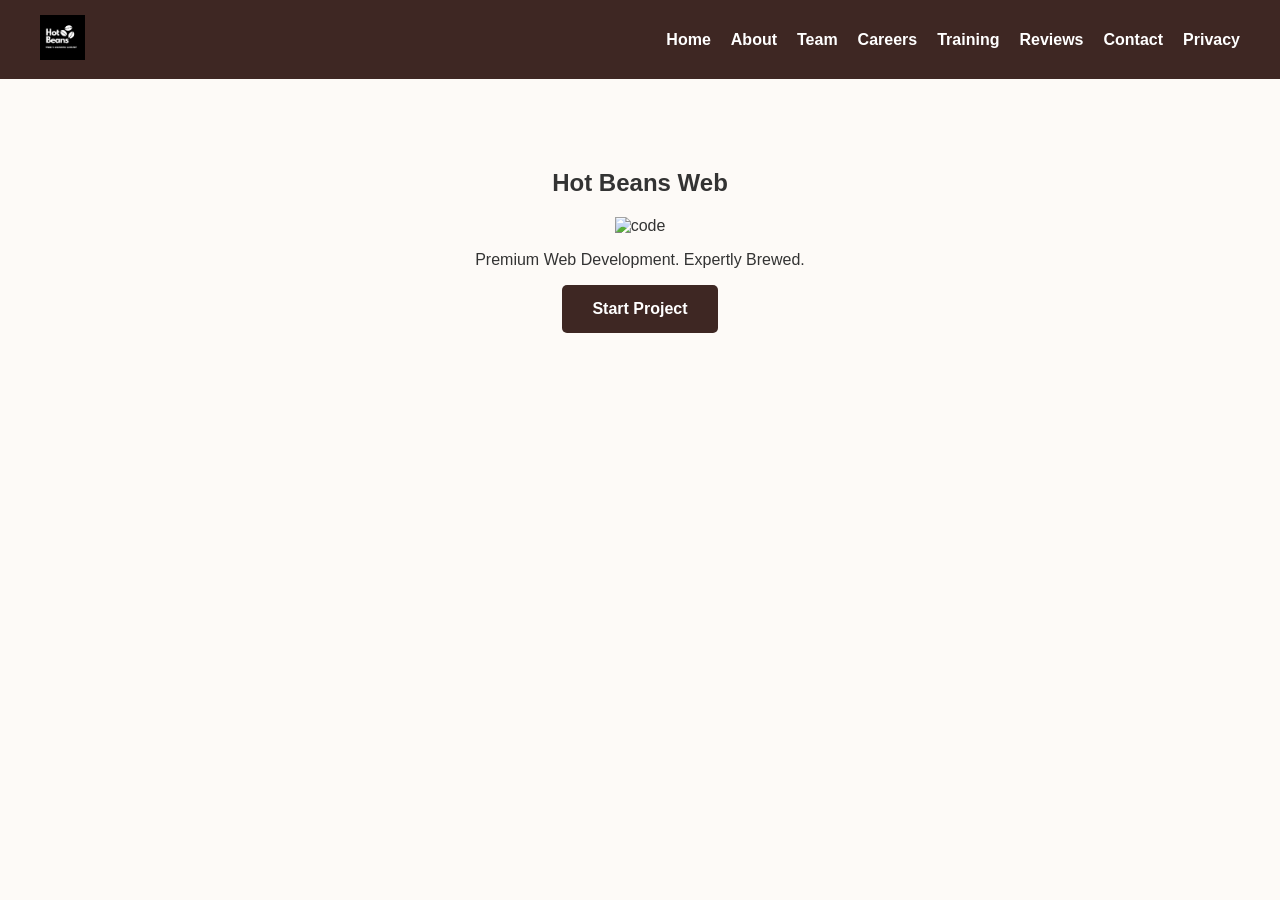
==== commit e14130a2: "Update index.html" ====
--- a/index.html
+++ b/index.html
@@ -28,6 +28,7 @@
     </header>
     <section class="hero">
         <h1>Hot Beans Web</h1>
+        <img src="images/code.jpg" alt="code" class="background-image">
         <p>Premium Web Development. Expertly Brewed.</p>
         <a href="contact.html" class="btn-primary" style="display:inline-block; width:auto; text-decoration:none;">Start Project</a>
     </section>
--- a/styles.css
+++ b/styles.css
@@ -1,43 +1,23 @@
-:root {
-  --primary: #3e2723; /* Dark Coffee */
-  --accent: #d4a373;  /* Warm Bean */
-  --bg: #fdfaf7;      /* Cream */
+:root { --primary: #3e2723; --accent: #d4a373; --cream: #fdfaf7; }
+body { font-family: sans-serif; margin: 0; background: var(--cream); color: #333; }
+header { background: var(--primary); padding: 15px 0; position: sticky; top: 0; z-index: 1000; }
+.navbar { display: flex; justify-content: space-between; align-items: center; max-width: 1200px; margin: 0 auto; padding: 0 20px; }
+.logo { height: 45px; }
+.nav-links { display: flex; list-style: none; gap: 20px; margin: 0; padding: 0; }
+.nav-links a { color: white; text-decoration: none; font-weight: bold; }
+#menu-toggle { display: none; }
+.hamburger { display: none; cursor: pointer; flex-direction: column; gap: 5px; }
+.hamburger span { width: 30px; height: 4px; background: white; border-radius: 2px; }
+@media (max-width: 950px) {
+    .hamburger { display: flex; }
+    .nav-links { display: none; position: absolute; top: 100%; left: 0; width: 100%; background: var(--primary); flex-direction: column; padding: 20px 0; }
+    #menu-toggle:checked ~ .nav-links { display: flex; }
 }
-
-body { font-family: 'Segoe UI', sans-serif; margin: 0; background: var(--bg); color: #333; line-height: 1.6; }
-
-/* Navbar - Menu on Left, Logo on Right */
-header { background: var(--primary); padding: 10px 0; position: sticky; top: 0; z-index: 1000; box-shadow: 0 2px 10px rgba(0,0,0,0.1); }
-.navbar { display: flex; align-items: center; justify-content: space-between; max-width: 1100px; margin: 0 auto; padding: 0 20px; }
-.nav-links { display: flex; list-style: none; gap: 20px; margin: 0; padding: 0; }
-.nav-links a { color: white; text-decoration: none; font-weight: 500; font-size: 0.9rem; transition: 0.3s; }
-.nav-links a:hover { color: var(--accent); }
-.logo { height: 45px; }
-
-/* Main Content */
-section { max-width: 900px; margin: 40px auto; padding: 20px; text-align: center; }
-.hero { padding: 80px 20px; background: white; border-radius: 20px; box-shadow: 0 10px 30px rgba(0,0,0,0.05); }
-h1 { font-size: 3rem; color: var(--primary); margin-bottom: 10px; }
-h2 { color: var(--primary); margin-bottom: 30px; font-size: 2.2rem; }
-.featured-image { width: 100%; max-width: 700px; border-radius: 15px; margin: 20px 0; box-shadow: 0 5px 15px rgba(0,0,0,0.1); }
-.content-box { background: white; padding: 30px; border-radius: 15px; box-shadow: 0 4px 10px rgba(0,0,0,0.03); max-width: 700px; margin: 0 auto; }
-
-/* Forms */
-.form-container { background: white; padding: 30px; border-radius: 15px; box-shadow: 0 5px 20px rgba(0,0,0,0.05); max-width: 500px; margin: 0 auto; }
-input, textarea { width: 100%; padding: 12px; margin: 10px 0; border: 1px solid #ddd; border-radius: 8px; box-sizing: border-box; }
-.btn-primary { background: var(--primary); color: white; border: none; padding: 14px; border-radius: 8px; cursor: pointer; width: 100%; font-weight: bold; transition: 0.3s; }
-.btn-primary:hover { background: #5d3a33; transform: translateY(-2px); }
-
-/* Grids & Reviews */
-.team-grid, .video-grid { display: grid; grid-template-columns: repeat(auto-fit, minmax(250px, 1fr)); gap: 25px; margin-top: 30px; }
-.card, .review-item { background: white; padding: 20px; border-radius: 15px; box-shadow: 0 4px 12px rgba(0,0,0,0.05); }
-.card img { width: 110px; height: 110px; border-radius: 50%; object-fit: cover; margin-bottom: 15px; }
-.contact-info { display: flex; justify-content: center; gap: 30px; margin-bottom: 30px; font-weight: bold; }
-
-/* Mobile Menu */
-#menu-toggle { display: none; }
-@media (max-width: 768px) {
-  .nav-links { display: none; flex-direction: column; width: 100%; position: absolute; top: 65px; left: 0; background: var(--primary); padding: 20px; }
-  #menu-toggle:checked ~ .nav-links { display: flex; }
-  .hamburger { cursor: pointer; color: white; display: block; order: -1; }
-}
+section { max-width: 1100px; margin: 50px auto; padding: 20px; text-align: center; }
+.team-grid { display: grid; grid-template-columns: repeat(auto-fit, minmax(280px, 1fr)); gap: 20px; }
+.video-grid { display: grid; grid-template-columns: repeat(auto-fit, minmax(400px, 1fr)); gap: 30px; }
+.card { background: white; border-radius: 12px; overflow: hidden; box-shadow: 0 4px 10px rgba(0,0,0,0.1); padding-bottom: 15px; }
+.card img { width: 100%; height: 300px; object-fit: cover; }
+.form-container { background: white; padding: 20px; border-radius: 10px; max-width: 500px; margin: 0 auto; }
+input, textarea { width: 100%; padding: 10px; margin: 10px 0; border: 1px solid #ddd; border-radius: 5px; box-sizing: border-box; }
+.btn-primary { background: var(--primary); color: white; padding: 15px 30px; border: none; cursor: pointer; font-weight: bold; width: 100%; border-radius: 5px; }
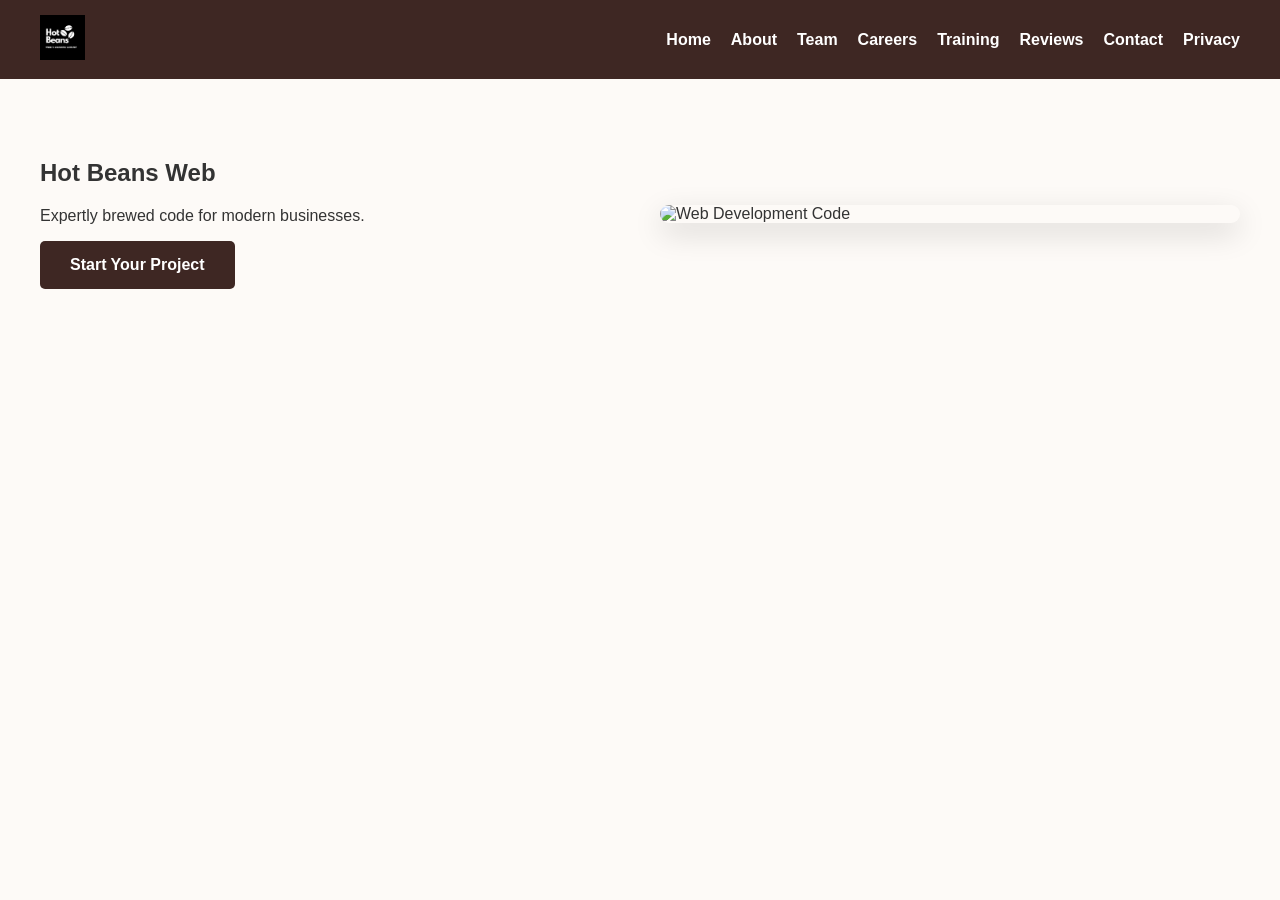
==== commit 93ce13ac: "Update index.html" ====
--- a/index.html
+++ b/index.html
@@ -8,6 +8,7 @@
 </head>
 <body>
     <header>
+        <!-- Same navigation as before -->
         <nav class="navbar">
             <div class="logo-side"><img src="images/logo.png" alt="Logo" class="logo"></div>
             <div class="menu-side">
@@ -26,12 +27,21 @@
             </div>
         </nav>
     </header>
-    <section class="hero">
-        <h1>Hot Beans Web</h1>
-        <img src="images/code.jpg" alt="code" class="background-image">
-        <p>Premium Web Development. Expertly Brewed.</p>
-        <a href="contact.html" class="btn-primary" style="display:inline-block; width:auto; text-decoration:none;">Start Project</a>
-    </section>
+
+    <main>
+        <section class="hero-container">
+            <div class="hero-content">
+                <h1>Hot Beans Web</h1>
+                <p>Expertly brewed code for modern businesses.</p>
+                <a href="contact.html" class="btn-primary" style="display:inline-block; width:auto; text-decoration:none;">Start Your Project</a>
+            </div>
+            <!-- The Code Image -->
+            <div class="hero-image">
+                <img src="images/code-home.jpg" alt="Web Development Code" class="main-img">
+            </div>
+        </section>
+    </main>
+
     <script src="script.js"></script>
 </body>
 </html>
--- a/styles.css
+++ b/styles.css
@@ -21,3 +21,42 @@
 .form-container { background: white; padding: 20px; border-radius: 10px; max-width: 500px; margin: 0 auto; }
 input, textarea { width: 100%; padding: 10px; margin: 10px 0; border: 1px solid #ddd; border-radius: 5px; box-sizing: border-box; }
 .btn-primary { background: var(--primary); color: white; padding: 15px 30px; border: none; cursor: pointer; font-weight: bold; width: 100%; border-radius: 5px; }
+
+/* Hero Container Logic */
+.hero-container {
+    display: flex;
+    align-items: center;
+    justify-content: space-between;
+    gap: 40px;
+    max-width: 1200px;
+    margin: 60px auto;
+    padding: 0 20px;
+    text-align: left; /* Changes text to left-aligned for better balance */
+}
+
+.hero-content {
+    flex: 1;
+}
+
+.hero-image {
+    flex: 1;
+}
+
+.main-img {
+    width: 100%;
+    border-radius: 20px;
+    box-shadow: 0 10px 30px rgba(0,0,0,0.15);
+    display: block;
+}
+
+/* Ensure it looks good on mobile */
+@media (max-width: 950px) {
+    .hero-container {
+        flex-direction: column;
+        text-align: center;
+    }
+    
+    .hero-image {
+        order: -1; /* Puts image above text on mobile */
+    }
+}
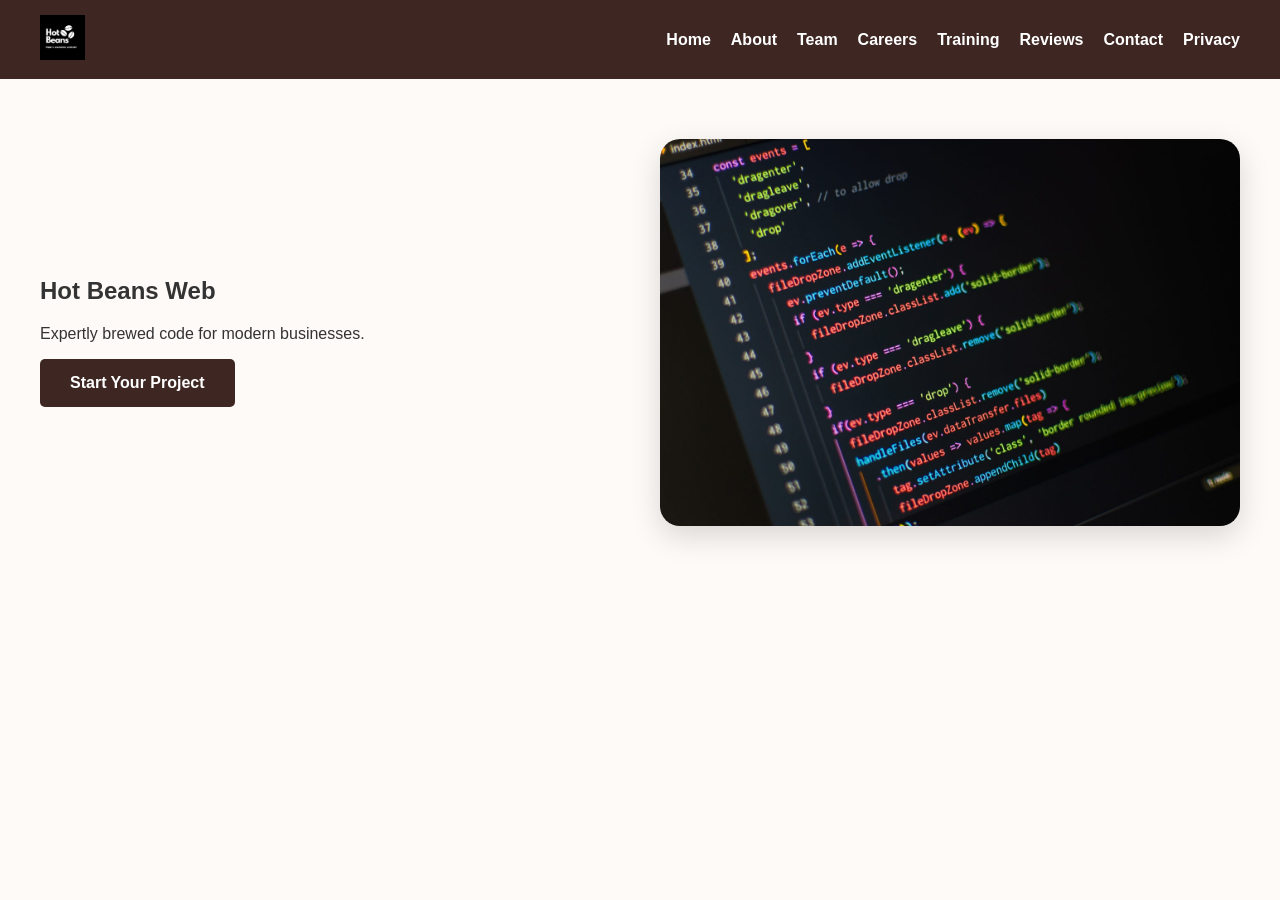
==== commit 671b4cb7: "Update index.html" ====
--- a/index.html
+++ b/index.html
@@ -37,7 +37,7 @@
             </div>
             <!-- The Code Image -->
             <div class="hero-image">
-                <img src="images/code-home.jpg" alt="Web Development Code" class="main-img">
+                <img src="images/Code.jpg" alt="Web Development Code" class="main-img">
             </div>
         </section>
     </main>
